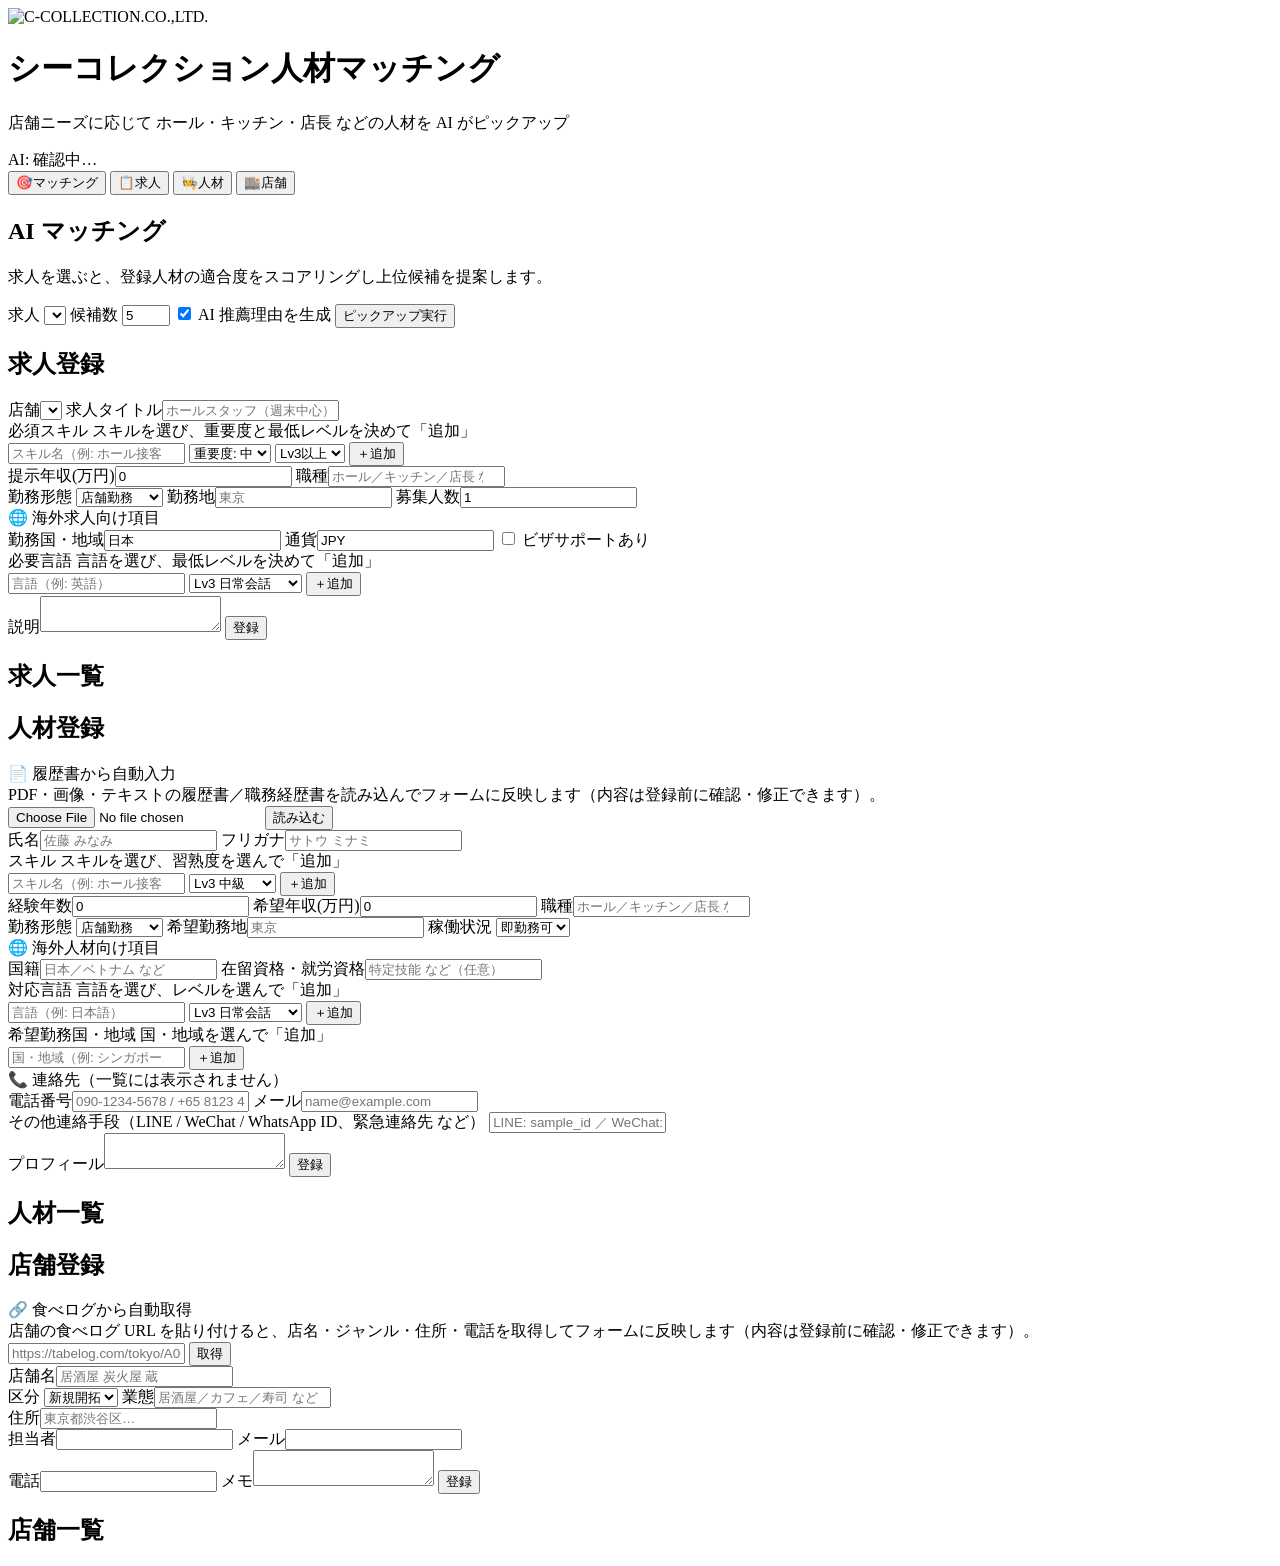
==== app/static/index.html @ c88c8533 "店舗情報を食べログから自動取得 店舗登録時に食べログURLを貼ると、店名・ジャンル(業態)・住所・電話・ 評価を取得してフォームに反映する機能を追加。  - app/tabelog.py: 店舗ページ" ====
<!DOCTYPE html>
<html lang="ja">
<head>
  <meta charset="UTF-8" />
  <meta name="viewport" content="width=device-width, initial-scale=1.0, viewport-fit=cover" />
  <meta name="theme-color" content="#2f6bff" />
  <meta name="mobile-web-app-capable" content="yes" />
  <meta name="apple-mobile-web-app-capable" content="yes" />
  <meta name="apple-mobile-web-app-status-bar-style" content="default" />
  <title>シーコレクション人材マッチング</title>
  <link rel="stylesheet" href="/static/styles.css" />
</head>
<body>
  <header class="app-header">
    <div class="brand">
      <img class="brand-logo" src="/static/logo.png" alt="C-COLLECTION.CO.,LTD." />
      <div>
        <h1>シーコレクション人材マッチング</h1>
        <p class="tagline">店舗ニーズに応じて ホール・キッチン・店長 などの人材を AI がピックアップ</p>
      </div>
    </div>
    <div id="llm-badge" class="badge badge-muted">AI: 確認中…</div>
  </header>

  <nav class="tabs">
    <button class="tab active" data-tab="match"><span class="tab-ico">🎯</span><span class="tab-txt">マッチング</span></button>
    <button class="tab" data-tab="jobs"><span class="tab-ico">📋</span><span class="tab-txt">求人</span></button>
    <button class="tab" data-tab="talents"><span class="tab-ico">🧑‍🍳</span><span class="tab-txt">人材</span></button>
    <button class="tab" data-tab="clients"><span class="tab-ico">🏬</span><span class="tab-txt">店舗</span></button>
  </nav>

  <datalist id="positions">
    <option value="ホール"></option>
    <option value="キッチン"></option>
    <option value="調理長"></option>
    <option value="店長"></option>
    <option value="副店長"></option>
    <option value="バリスタ"></option>
    <option value="寿司職人"></option>
    <option value="パティシエ"></option>
    <option value="ソムリエ"></option>
    <option value="キッチン補助"></option>
  </datalist>
  <datalist id="countries">
    <option value="日本"></option>
    <option value="シンガポール"></option>
    <option value="アメリカ"></option>
    <option value="オーストラリア"></option>
    <option value="香港"></option>
    <option value="UAE"></option>
    <option value="タイ"></option>
    <option value="ベトナム"></option>
    <option value="イギリス"></option>
    <option value="フランス"></option>
  </datalist>
  <datalist id="nationalities">
    <option value="日本"></option>
    <option value="ベトナム"></option>
    <option value="中国"></option>
    <option value="ネパール"></option>
    <option value="フィリピン"></option>
    <option value="韓国"></option>
    <option value="インドネシア"></option>
    <option value="ミャンマー"></option>
    <option value="台湾"></option>
    <option value="タイ"></option>
  </datalist>
  <datalist id="visa-statuses">
    <option value="特定技能（外食業）"></option>
    <option value="技術・人文知識・国際業務"></option>
    <option value="技能"></option>
    <option value="永住者"></option>
    <option value="定住者"></option>
    <option value="日本人の配偶者等"></option>
    <option value="留学"></option>
    <option value="家族滞在"></option>
    <option value="要ビザサポート"></option>
  </datalist>
  <datalist id="skill-list">
    <option value="ホール接客"></option>
    <option value="レジ"></option>
    <option value="ドリンク"></option>
    <option value="配膳"></option>
    <option value="多言語接客"></option>
    <option value="調理"></option>
    <option value="仕込み"></option>
    <option value="焼き場"></option>
    <option value="揚げ場"></option>
    <option value="盛り付け"></option>
    <option value="寿司握り"></option>
    <option value="魚さばき"></option>
    <option value="製菓"></option>
    <option value="パティシエ"></option>
    <option value="バリスタ"></option>
    <option value="ラテアート"></option>
    <option value="ソムリエ"></option>
    <option value="ワイン"></option>
    <option value="メニュー開発"></option>
    <option value="原価管理"></option>
    <option value="店舗管理"></option>
    <option value="シフト管理"></option>
    <option value="在庫管理"></option>
    <option value="衛生管理"></option>
    <option value="発注"></option>
    <option value="洗い場"></option>
  </datalist>
  <datalist id="language-list">
    <option value="日本語"></option>
    <option value="英語"></option>
    <option value="中国語"></option>
    <option value="韓国語"></option>
    <option value="ベトナム語"></option>
    <option value="ネパール語"></option>
    <option value="タガログ語"></option>
    <option value="タイ語"></option>
    <option value="インドネシア語"></option>
    <option value="ミャンマー語"></option>
    <option value="フランス語"></option>
    <option value="スペイン語"></option>
  </datalist>

  <main>
    <!-- ========== マッチング ========== -->
    <section id="tab-match" class="tab-panel active">
      <div class="panel">
        <h2>AI マッチング</h2>
        <p class="hint">求人を選ぶと、登録人材の適合度をスコアリングし上位候補を提案します。</p>
        <div class="row">
          <label>求人
            <select id="match-job"></select>
          </label>
          <label>候補数
            <input id="match-topn" type="number" value="5" min="1" max="50" />
          </label>
          <label class="checkbox">
            <input id="match-llm" type="checkbox" checked /> AI 推薦理由を生成
          </label>
          <button id="run-match" class="primary">ピックアップ実行</button>
        </div>
      </div>
      <div id="match-results" class="results"></div>
    </section>

    <!-- ========== 求人 ========== -->
    <section id="tab-jobs" class="tab-panel">
      <div class="grid-2">
        <div class="panel">
          <h2>求人登録</h2>
          <form id="job-form">
            <label>店舗<select id="job-client" required></select></label>
            <label>求人タイトル<input name="title" required placeholder="ホールスタッフ（週末中心）" /></label>
            <div class="field">
              <div class="field-label">必須スキル <span class="field-hint">スキルを選び、重要度と最低レベルを決めて「追加」</span></div>
              <div class="builder" id="job-skill-builder" data-kind="reqskill">
                <div class="builder-controls">
                  <input class="bd-name" list="skill-list" placeholder="スキル名（例: ホール接客）" />
                  <select class="bd-weight" title="重要度">
                    <option value="3">重要度: 高</option>
                    <option value="2" selected>重要度: 中</option>
                    <option value="1">重要度: 低</option>
                  </select>
                  <select class="bd-min" title="最低レベル">
                    <option value="1">Lv1以上</option>
                    <option value="2">Lv2以上</option>
                    <option value="3" selected>Lv3以上</option>
                    <option value="4">Lv4以上</option>
                    <option value="5">Lv5</option>
                  </select>
                  <button type="button" class="bd-add secondary">＋追加</button>
                </div>
                <div class="builder-chips"></div>
              </div>
            </div>
            <div class="row">
              <label>提示年収(万円)<input name="offered_salary" type="number" value="0" /></label>
              <label>職種<input name="type_os" list="positions" placeholder="ホール／キッチン／店長 など" /></label>
            </div>
            <div class="row">
              <label>勤務形態
                <select name="work_style">
                  <option value="onsite">店舗勤務</option>
                  <option value="online">オンライン</option>
                  <option value="both">どちらも</option>
                </select>
              </label>
              <label>勤務地<input name="location" placeholder="東京" /></label>
              <label>募集人数<input name="headcount" type="number" value="1" /></label>
            </div>
            <div class="intl-section">
              <div class="intl-title">🌐 海外求人向け項目</div>
              <div class="row">
                <label>勤務国・地域<input name="country" list="countries" value="日本" /></label>
                <label>通貨<input name="currency" value="JPY" placeholder="JPY／SGD／USD" /></label>
                <label class="checkbox"><input name="visa_support" type="checkbox" /> ビザサポートあり</label>
              </div>
              <div class="field">
                <div class="field-label">必要言語 <span class="field-hint">言語を選び、最低レベルを決めて「追加」</span></div>
                <div class="builder" id="job-lang-builder" data-kind="reqlang">
                  <div class="builder-controls">
                    <input class="bd-name" list="language-list" placeholder="言語（例: 英語）" />
                    <select class="bd-min" title="最低レベル">
                      <option value="1">Lv1 挨拶程度</option>
                      <option value="2">Lv2 初級</option>
                      <option value="3" selected>Lv3 日常会話</option>
                      <option value="4">Lv4 ビジネス</option>
                      <option value="5">Lv5 ネイティブ</option>
                    </select>
                    <button type="button" class="bd-add secondary">＋追加</button>
                  </div>
                  <div class="builder-chips"></div>
                </div>
              </div>
            </div>
            <label>説明<textarea name="description" rows="2"></textarea></label>
            <button class="primary" type="submit">登録</button>
          </form>
        </div>
        <div class="panel">
          <h2>求人一覧</h2>
          <div id="jobs-list" class="list"></div>
        </div>
      </div>
    </section>

    <!-- ========== 人材 ========== -->
    <section id="tab-talents" class="tab-panel">
      <div class="grid-2">
        <div class="panel">
          <h2>人材登録</h2>
          <div class="resume-box">
            <div class="rb-title">📄 履歴書から自動入力</div>
            <div class="rb-desc">PDF・画像・テキストの履歴書／職務経歴書を読み込んでフォームに反映します（内容は登録前に確認・修正できます）。</div>
            <div class="resume-row">
              <input id="resume-file" type="file"
                     accept=".pdf,.png,.jpg,.jpeg,.webp,.txt,.md,application/pdf,image/*,text/plain" />
              <button type="button" id="resume-btn" class="secondary">読み込む</button>
              <span id="resume-status" class="resume-status"></span>
            </div>
          </div>
          <form id="talent-form">
            <div class="row">
              <label>氏名<input name="name" required placeholder="佐藤 みなみ" /></label>
              <label>フリガナ<input name="kana" placeholder="サトウ ミナミ" /></label>
            </div>
            <div class="field">
              <div class="field-label">スキル <span class="field-hint">スキルを選び、習熟度を選んで「追加」</span></div>
              <div class="builder" id="talent-skill-builder" data-kind="skill">
                <div class="builder-controls">
                  <input class="bd-name" list="skill-list" placeholder="スキル名（例: ホール接客）" />
                  <select class="bd-level" title="習熟度">
                    <option value="1">Lv1 見習い</option>
                    <option value="2">Lv2 初級</option>
                    <option value="3" selected>Lv3 中級</option>
                    <option value="4">Lv4 上級</option>
                    <option value="5">Lv5 熟練</option>
                  </select>
                  <button type="button" class="bd-add secondary">＋追加</button>
                </div>
                <div class="builder-chips"></div>
              </div>
            </div>
            <div class="row">
              <label>経験年数<input name="experience_years" type="number" step="0.5" value="0" /></label>
              <label>希望年収(万円)<input name="desired_salary" type="number" value="0" /></label>
              <label>職種<input name="type_os" list="positions" placeholder="ホール／キッチン／店長 など" /></label>
            </div>
            <div class="row">
              <label>勤務形態
                <select name="work_style">
                  <option value="onsite">店舗勤務</option>
                  <option value="online">オンライン</option>
                  <option value="both">どちらも</option>
                </select>
              </label>
              <label>希望勤務地<input name="location" placeholder="東京" /></label>
              <label>稼働状況
                <select name="availability">
                  <option value="available">即勤務可</option>
                  <option value="assigned">勤務中</option>
                  <option value="unavailable">対応不可</option>
                </select>
              </label>
            </div>
            <div class="intl-section">
              <div class="intl-title">🌐 海外人材向け項目</div>
              <div class="row">
                <label>国籍<input name="nationality" list="nationalities" placeholder="日本／ベトナム など" /></label>
                <label>在留資格・就労資格<input name="visa_status" list="visa-statuses" placeholder="特定技能 など（任意）" /></label>
              </div>
              <div class="field">
                <div class="field-label">対応言語 <span class="field-hint">言語を選び、レベルを選んで「追加」</span></div>
                <div class="builder" id="talent-lang-builder" data-kind="lang">
                  <div class="builder-controls">
                    <input class="bd-name" list="language-list" placeholder="言語（例: 日本語）" />
                    <select class="bd-level" title="レベル">
                      <option value="1">Lv1 挨拶程度</option>
                      <option value="2">Lv2 初級</option>
                      <option value="3" selected>Lv3 日常会話</option>
                      <option value="4">Lv4 ビジネス</option>
                      <option value="5">Lv5 ネイティブ</option>
                    </select>
                    <button type="button" class="bd-add secondary">＋追加</button>
                  </div>
                  <div class="builder-chips"></div>
                </div>
              </div>
              <div class="field">
                <div class="field-label">希望勤務国・地域 <span class="field-hint">国・地域を選んで「追加」</span></div>
                <div class="builder" id="talent-country-builder" data-kind="name">
                  <div class="builder-controls">
                    <input class="bd-name" list="countries" placeholder="国・地域（例: シンガポール）" />
                    <button type="button" class="bd-add secondary">＋追加</button>
                  </div>
                  <div class="builder-chips"></div>
                </div>
              </div>
            </div>
            <div class="contact-section">
              <div class="contact-title">📞 連絡先（一覧には表示されません）</div>
              <div class="row">
                <label>電話番号<input name="phone" type="tel" placeholder="090-1234-5678 / +65 8123 4567" /></label>
                <label>メール<input name="email" type="email" placeholder="name@example.com" /></label>
              </div>
              <label>その他連絡手段（LINE / WeChat / WhatsApp ID、緊急連絡先 など）
                <input name="contact_note" placeholder="LINE: sample_id ／ WeChat: sample" />
              </label>
            </div>
            <label>プロフィール<textarea name="profile" rows="2"></textarea></label>
            <button class="primary" type="submit">登録</button>
          </form>
        </div>
        <div class="panel">
          <h2>人材一覧</h2>
          <div id="talents-list" class="list"></div>
        </div>
      </div>
    </section>

    <!-- ========== 店舗 ========== -->
    <section id="tab-clients" class="tab-panel">
      <div class="grid-2">
        <div class="panel">
          <h2>店舗登録</h2>
          <div class="fetch-box">
            <div class="fetch-title">🔗 食べログから自動取得</div>
            <div class="fetch-desc">店舗の食べログ URL を貼り付けると、店名・ジャンル・住所・電話を取得してフォームに反映します（内容は登録前に確認・修正できます）。</div>
            <div class="fetch-row">
              <input id="tabelog-url" type="url" placeholder="https://tabelog.com/tokyo/A0000/..." />
              <button type="button" id="tabelog-btn" class="secondary">取得</button>
            </div>
            <span id="tabelog-status" class="resume-status"></span>
          </div>
          <form id="client-form">
            <label>店舗名<input name="name" required placeholder="居酒屋 炭火屋 蔵" /></label>
            <div class="row">
              <label>区分
                <select name="kind">
                  <option value="new">新規開拓</option>
                  <option value="existing">既存顧客</option>
                </select>
              </label>
              <label>業態<input name="industry" placeholder="居酒屋／カフェ／寿司 など" /></label>
            </div>
            <label>住所<input name="address" placeholder="東京都渋谷区…" /></label>
            <div class="row">
              <label>担当者<input name="contact_name" /></label>
              <label>メール<input name="contact_email" type="email" /></label>
            </div>
            <label>電話<input name="phone" /></label>
            <label>メモ<textarea name="notes" rows="2"></textarea></label>
            <button class="primary" type="submit">登録</button>
          </form>
        </div>
        <div class="panel">
          <h2>店舗一覧</h2>
          <div id="clients-list" class="list"></div>
        </div>
      </div>
    </section>
  </main>

  <div id="toast" class="toast"></div>
  <script src="/static/app.js"></script>
</body>
</html>
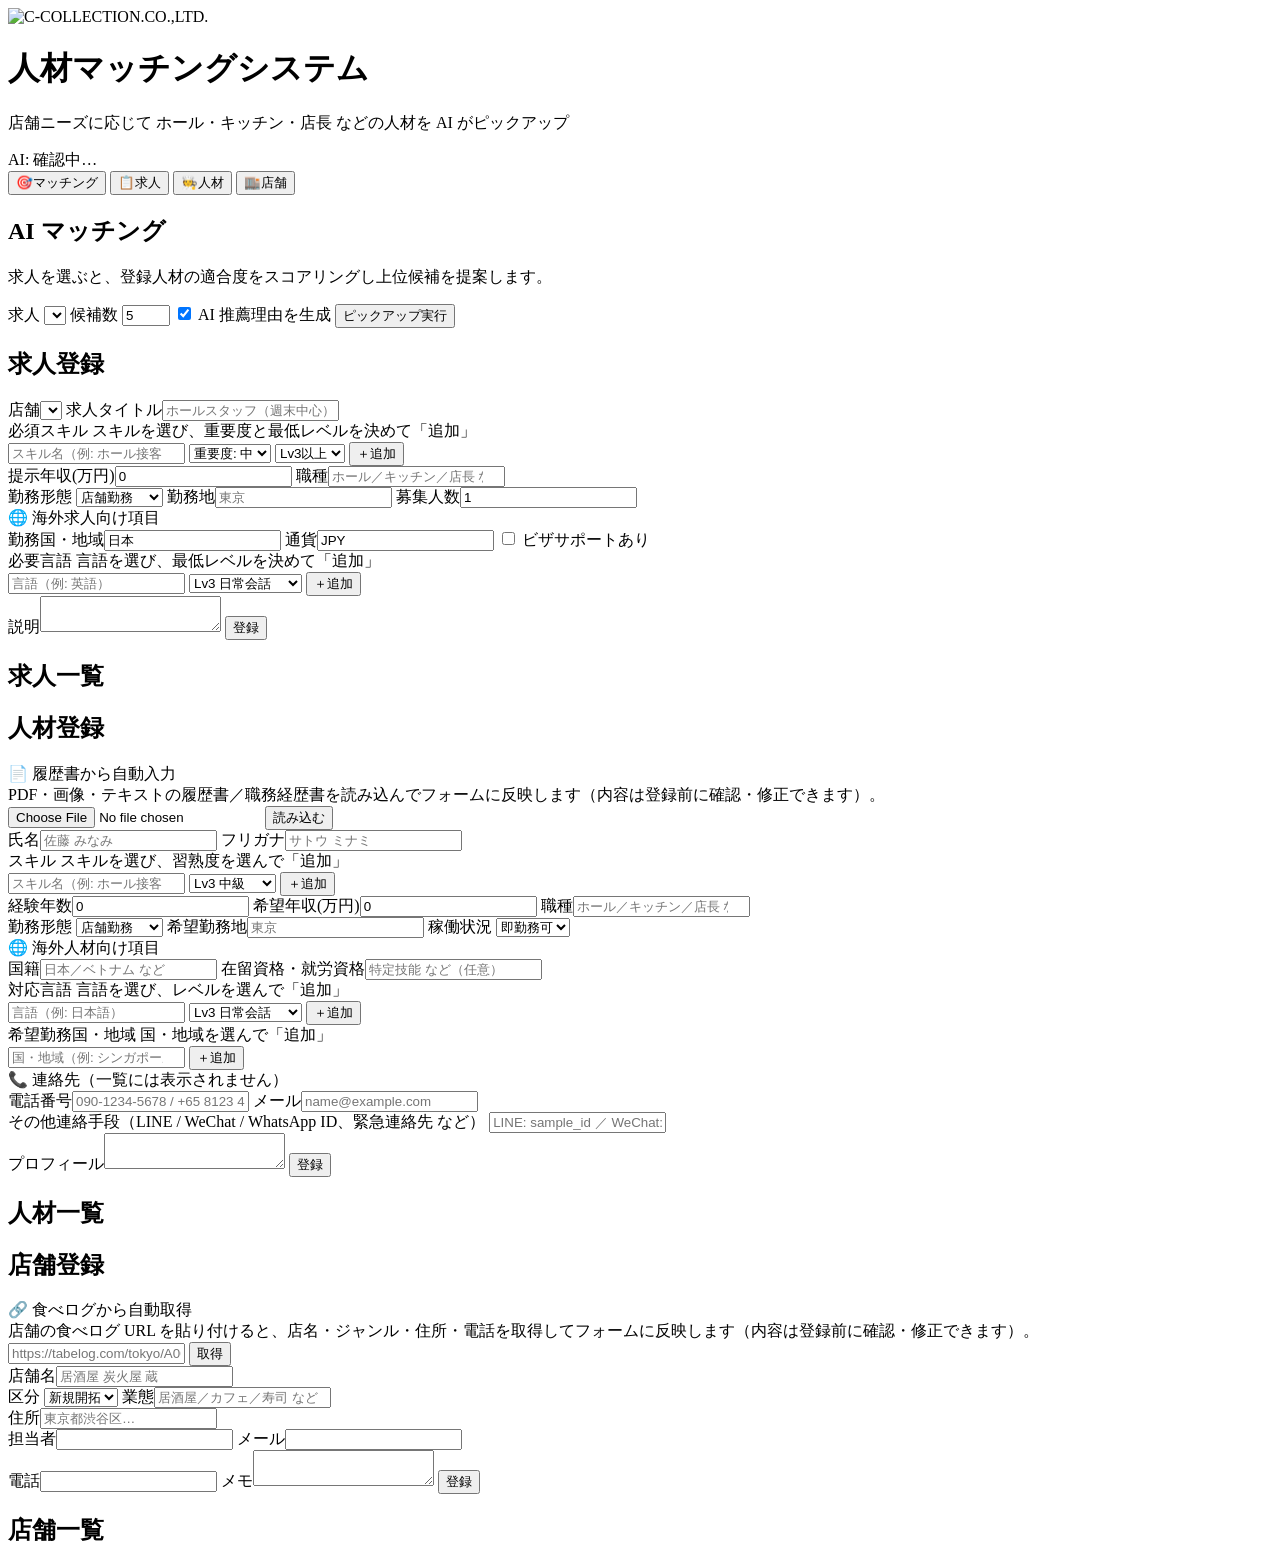
==== commit a19525f4: "タイトルを「人材マッチングシステム」に変更 - <title>・ヘッダー h1・FastAPI title・README を更新 - C-COLLECTION ロゴはそのまま掲載  Co-Author" ====
--- a/app/static/index.html
+++ b/app/static/index.html
@@ -7,7 +7,7 @@
   <meta name="mobile-web-app-capable" content="yes" />
   <meta name="apple-mobile-web-app-capable" content="yes" />
   <meta name="apple-mobile-web-app-status-bar-style" content="default" />
-  <title>シーコレクション人材マッチング</title>
+  <title>人材マッチングシステム</title>
   <link rel="stylesheet" href="/static/styles.css" />
 </head>
 <body>
@@ -15,7 +15,7 @@
     <div class="brand">
       <img class="brand-logo" src="/static/logo.png" alt="C-COLLECTION.CO.,LTD." />
       <div>
-        <h1>シーコレクション人材マッチング</h1>
+        <h1>人材マッチングシステム</h1>
         <p class="tagline">店舗ニーズに応じて ホール・キッチン・店長 などの人材を AI がピックアップ</p>
       </div>
     </div>
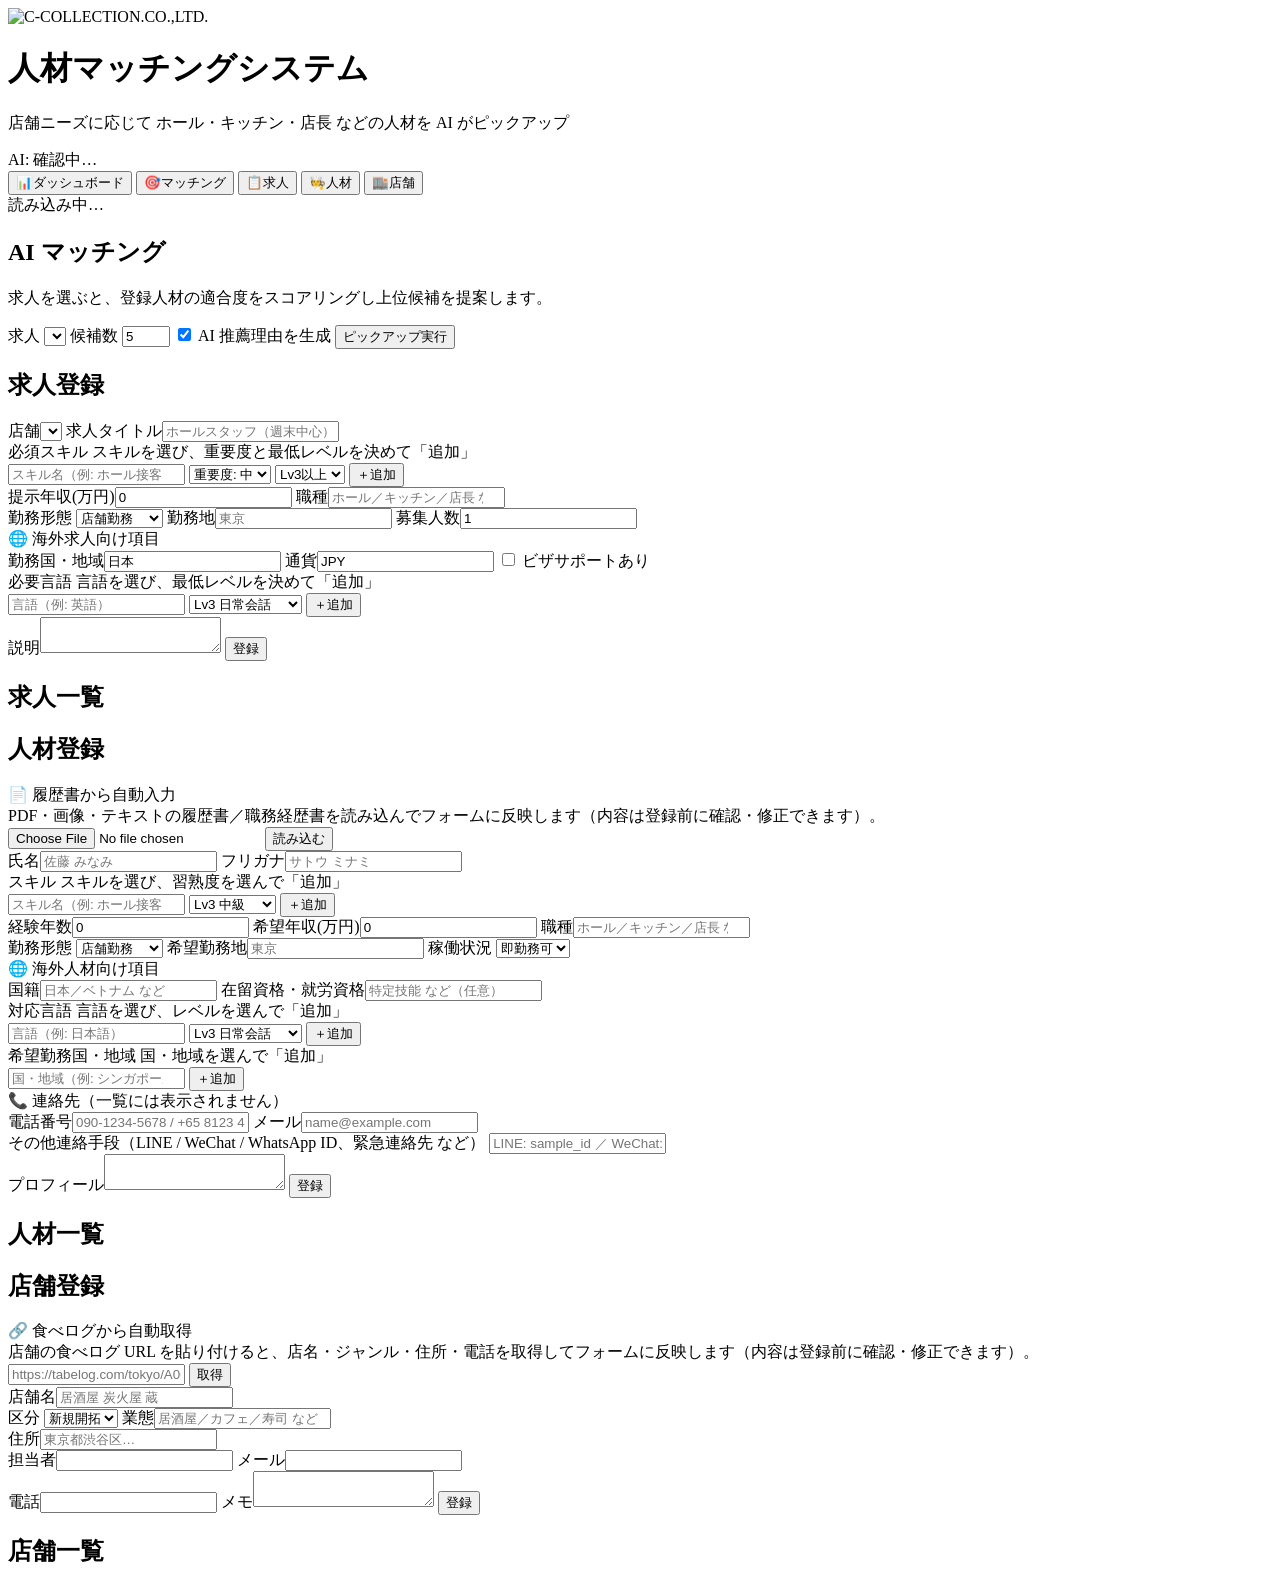
==== commit 09906050: "ダッシュボードを追加 トップに「📊 ダッシュボード」タブ（既定表示）を新設。  - KPI: 店舗数 / 稼働可能な人材 / 募集中の求人 / 保存済みマッチ   （タイルクリックで各タブへ遷移） -" ====
--- a/app/static/index.html
+++ b/app/static/index.html
@@ -22,8 +22,14 @@
     <div id="llm-badge" class="badge badge-muted">AI: 確認中…</div>
   </header>
 
+  <div id="storage-warning" class="storage-warning" hidden>
+    ⚠️ 一時ストレージで動作中のため、<b>登録データは保存されません</b>（再起動で消えます）。
+    永続化するには外部データベースを設定してください（README の「データ永続化」を参照）。
+  </div>
+
   <nav class="tabs">
-    <button class="tab active" data-tab="match"><span class="tab-ico">🎯</span><span class="tab-txt">マッチング</span></button>
+    <button class="tab active" data-tab="dashboard"><span class="tab-ico">📊</span><span class="tab-txt">ダッシュボード</span></button>
+    <button class="tab" data-tab="match"><span class="tab-ico">🎯</span><span class="tab-txt">マッチング</span></button>
     <button class="tab" data-tab="jobs"><span class="tab-ico">📋</span><span class="tab-txt">求人</span></button>
     <button class="tab" data-tab="talents"><span class="tab-ico">🧑‍🍳</span><span class="tab-txt">人材</span></button>
     <button class="tab" data-tab="clients"><span class="tab-ico">🏬</span><span class="tab-txt">店舗</span></button>
@@ -120,8 +126,13 @@
   </datalist>
 
   <main>
+    <!-- ========== ダッシュボード ========== -->
+    <section id="tab-dashboard" class="tab-panel active">
+      <div id="dashboard"><div class="empty">読み込み中…</div></div>
+    </section>
+
     <!-- ========== マッチング ========== -->
-    <section id="tab-match" class="tab-panel active">
+    <section id="tab-match" class="tab-panel">
       <div class="panel">
         <h2>AI マッチング</h2>
         <p class="hint">求人を選ぶと、登録人材の適合度をスコアリングし上位候補を提案します。</p>
@@ -212,6 +223,8 @@
               </div>
             </div>
             <label>説明<textarea name="description" rows="2"></textarea></label>
+            <div class="edit-banner" id="job-edit" hidden>✏️ 編集中：<span class="edit-name"></span>
+              <button type="button" class="link-btn" data-cancel="job">キャンセル</button></div>
             <button class="primary" type="submit">登録</button>
           </form>
         </div>
@@ -326,6 +339,8 @@
               </label>
             </div>
             <label>プロフィール<textarea name="profile" rows="2"></textarea></label>
+            <div class="edit-banner" id="talent-edit" hidden>✏️ 編集中：<span class="edit-name"></span>
+              <button type="button" class="link-btn" data-cancel="talent">キャンセル</button></div>
             <button class="primary" type="submit">登録</button>
           </form>
         </div>
@@ -368,6 +383,8 @@
             </div>
             <label>電話<input name="phone" /></label>
             <label>メモ<textarea name="notes" rows="2"></textarea></label>
+            <div class="edit-banner" id="client-edit" hidden>✏️ 編集中：<span class="edit-name"></span>
+              <button type="button" class="link-btn" data-cancel="client">キャンセル</button></div>
             <button class="primary" type="submit">登録</button>
           </form>
         </div>
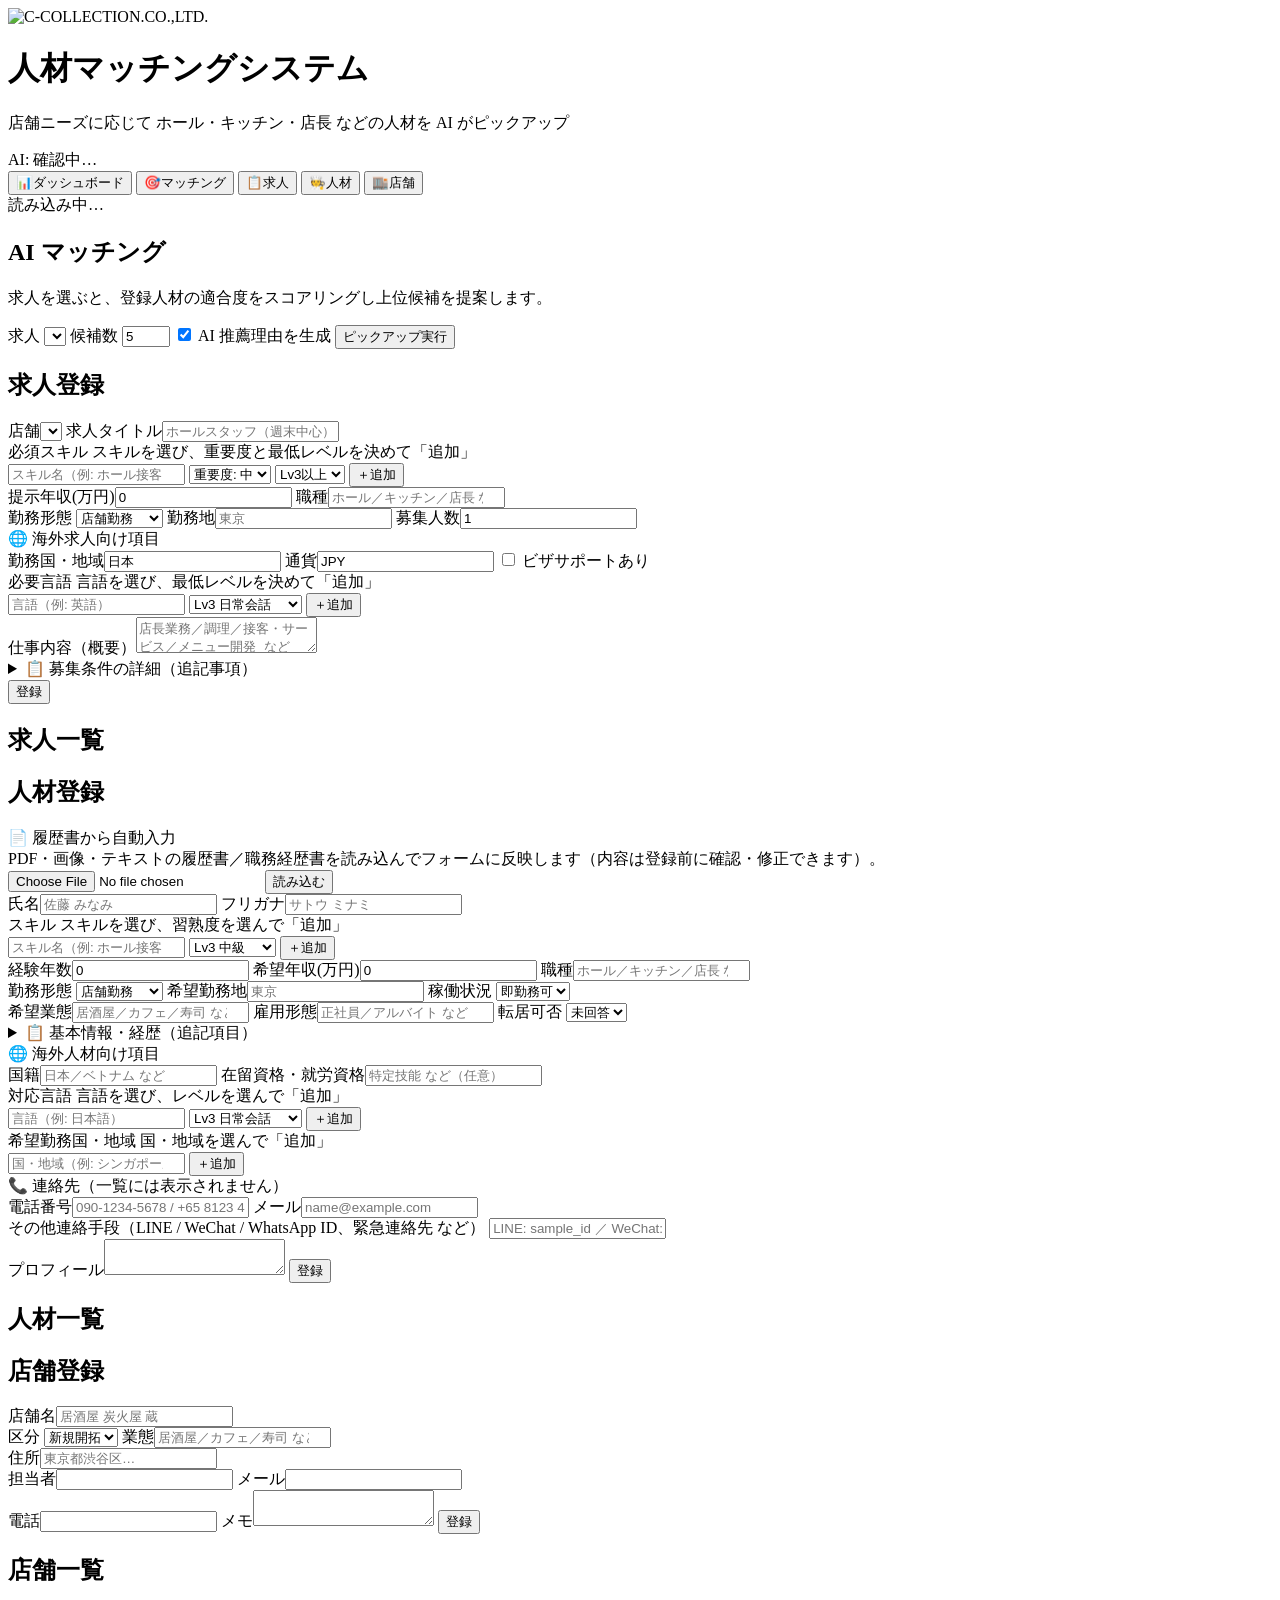
==== commit 2cbaf363: "登録項目の追加（求人・人材の追記事項）＋食べログ機能の撤去 追記項目（アップロード仕様書 2 点を反映）: - 求人: 雇用形態 / 給与詳細 / 勤務時間 / 休日・休暇 / 応募資格 / 福利厚生" ====
--- a/app/static/index.html
+++ b/app/static/index.html
@@ -36,16 +36,73 @@
   </nav>
 
   <datalist id="positions">
-    <option value="ホール"></option>
-    <option value="キッチン"></option>
-    <option value="調理長"></option>
-    <option value="店長"></option>
-    <option value="副店長"></option>
+    <option value="料理長・料理長候補"></option>
+    <option value="調理師・キッチンスタッフ"></option>
+    <option value="調理見習い"></option>
+    <option value="寿司職人"></option>
+    <option value="鉄板調理"></option>
+    <option value="パティシエ・製菓"></option>
+    <option value="パン職人・パン製造"></option>
+    <option value="ピッツァイオーロ"></option>
+    <option value="蕎麦職人・うどん職人"></option>
+    <option value="天ぷら職人"></option>
+    <option value="焼鳥職人"></option>
+    <option value="栄養士・管理栄養士"></option>
+    <option value="店長・店長候補"></option>
+    <option value="ホールスタッフ"></option>
+    <option value="女将・和装ホール"></option>
+    <option value="ソムリエ"></option>
+    <option value="バーテンダー"></option>
     <option value="バリスタ"></option>
-    <option value="寿司職人"></option>
-    <option value="パティシエ"></option>
-    <option value="ソムリエ"></option>
-    <option value="キッチン補助"></option>
+    <option value="レセプショニスト"></option>
+    <option value="販売"></option>
+    <option value="本部スタッフ"></option>
+    <option value="SV"></option>
+    <option value="料理講師"></option>
+    <option value="委託契約・経営者"></option>
+    <option value="食品加工・製造"></option>
+    <option value="商品・メニュー開発"></option>
+    <option value="調理補助・洗い場"></option>
+    <option value="その他"></option>
+  </datalist>
+  <datalist id="industries">
+    <option value="和食"></option>
+    <option value="日本料理・懐石料理"></option>
+    <option value="寿司・回転寿司"></option>
+    <option value="イタリアン"></option>
+    <option value="フレンチ"></option>
+    <option value="洋食・西洋料理"></option>
+    <option value="カフェ・喫茶店"></option>
+    <option value="ケーキ屋・洋菓子"></option>
+    <option value="和菓子"></option>
+    <option value="パン屋（ベーカリー）"></option>
+    <option value="居酒屋"></option>
+    <option value="焼鳥・鳥料理"></option>
+    <option value="焼肉・韓国料理"></option>
+    <option value="中華料理"></option>
+    <option value="アジア料理・エスニック"></option>
+    <option value="スペイン料理"></option>
+    <option value="ホテル・旅館"></option>
+    <option value="ウエディング"></option>
+    <option value="給食"></option>
+    <option value="専門料理"></option>
+    <option value="ステーキ・鉄板焼き"></option>
+    <option value="うどん屋・蕎麦屋"></option>
+    <option value="バル"></option>
+    <option value="バー（BAR）"></option>
+    <option value="ラーメン"></option>
+    <option value="ファミレス"></option>
+    <option value="ファストフード"></option>
+    <option value="惣菜・弁当"></option>
+    <option value="精肉・鮮魚"></option>
+    <option value="その他"></option>
+  </datalist>
+  <datalist id="employment-types">
+    <option value="正社員"></option>
+    <option value="契約社員"></option>
+    <option value="アルバイト・パート"></option>
+    <option value="業務委託"></option>
+    <option value="その他"></option>
   </datalist>
   <datalist id="countries">
     <option value="日本"></option>
@@ -222,7 +279,19 @@
                 </div>
               </div>
             </div>
-            <label>説明<textarea name="description" rows="2"></textarea></label>
+            <label>仕事内容（概要）<textarea name="description" rows="2" placeholder="店長業務／調理／接客・サービス／メニュー開発 など"></textarea></label>
+            <details class="more-section">
+              <summary>📋 募集条件の詳細（追記事項）</summary>
+              <label>雇用形態<input name="employment_type" list="employment-types" placeholder="正社員／契約社員／アルバイト・パート など" /></label>
+              <label>給与詳細<textarea name="salary_detail" rows="2" placeholder="月給/時給/年俸・固定残業代（有無/金額/時間）・試用期間・昇給・賞与（年○回）・インセンティブ・交通費・各種手当"></textarea></label>
+              <label>勤務時間<textarea name="working_hours" rows="2" placeholder="勤務時間（例:10:00〜22:00）・シフト制・実働/休憩・残業（月平均）・夜勤の有無"></textarea></label>
+              <label>休日・休暇<textarea name="holidays" rows="2" placeholder="年間休日数・完全週休二日制など・有給・夏季/年末年始・慶弔・育児/介護"></textarea></label>
+              <label>応募資格<textarea name="requirements" rows="2" placeholder="経験年数・調理経験・資格（調理師免許等）・語学力・年齢/学歴不問 など"></textarea></label>
+              <label>福利厚生<textarea name="benefits" rows="2" placeholder="社会保険完備・制服貸与・まかない・社宅/住宅手当・研修制度（語学等）・ビザサポート（海外）"></textarea></label>
+              <label>求める人物像<textarea name="ideal_candidate" rows="2" placeholder="チームワーク重視・成長意欲・接客好き・海外で活躍したい方 など"></textarea></label>
+              <label>選考フロー<textarea name="selection_flow" rows="2" placeholder="書類選考→面接（回数）→実技試験の有無→内定までの期間"></textarea></label>
+              <label>その他（店舗情報）<textarea name="store_info" rows="2" placeholder="店舗の特徴・客単価・席数・スタッフ構成・キャリアアップ制度・独立実績・オープニング・海外の渡航/住居支援 など"></textarea></label>
+            </details>
             <div class="edit-banner" id="job-edit" hidden>✏️ 編集中：<span class="edit-name"></span>
               <button type="button" class="link-btn" data-cancel="job">キャンセル</button></div>
             <button class="primary" type="submit">登録</button>
@@ -294,6 +363,40 @@
                 </select>
               </label>
             </div>
+            <div class="row">
+              <label>希望業態<input name="desired_industry" list="industries" placeholder="居酒屋／カフェ／寿司 など" /></label>
+              <label>雇用形態<input name="employment_type" list="employment-types" placeholder="正社員／アルバイト など" /></label>
+              <label>転居可否
+                <select name="relocation">
+                  <option value="">未回答</option>
+                  <option value="可">可</option>
+                  <option value="不可">不可</option>
+                </select>
+              </label>
+            </div>
+            <details class="more-section">
+              <summary>📋 基本情報・経歴（追記項目）</summary>
+              <div class="row">
+                <label>性別
+                  <select name="gender">
+                    <option value="">未回答</option>
+                    <option value="男性">男性</option>
+                    <option value="女性">女性</option>
+                    <option value="その他">その他</option>
+                  </select>
+                </label>
+                <label>生年月日<input name="birthdate" type="date" /></label>
+              </div>
+              <label>現住所<input name="address" placeholder="東京都◯◯区…" /></label>
+              <div class="row">
+                <label>最終学歴<input name="education" placeholder="◯◯大学 卒 など" /></label>
+                <label>保有資格<input name="certifications" placeholder="調理師免許 など" /></label>
+              </div>
+              <label>職務経歴<textarea name="work_history" rows="3" placeholder="店舗名／期間（◯年◯月〜◯年◯月）／業態／職種／仕事内容／退職理由／雇用形態／最終役職／給与／席数／客単価 など"></textarea></label>
+              <label>海外勤務経験<textarea name="overseas_experience" rows="2" placeholder="国・期間・業務内容 など（あれば）"></textarea></label>
+              <label>自己PR<textarea name="self_pr" rows="2"></textarea></label>
+              <label>将来の目標<textarea name="future_goals" rows="2" placeholder="独立・海外挑戦・専門性向上 など"></textarea></label>
+            </details>
             <div class="intl-section">
               <div class="intl-title">🌐 海外人材向け項目</div>
               <div class="row">
@@ -356,15 +459,6 @@
       <div class="grid-2">
         <div class="panel">
           <h2>店舗登録</h2>
-          <div class="fetch-box">
-            <div class="fetch-title">🔗 食べログから自動取得</div>
-            <div class="fetch-desc">店舗の食べログ URL を貼り付けると、店名・ジャンル・住所・電話を取得してフォームに反映します（内容は登録前に確認・修正できます）。</div>
-            <div class="fetch-row">
-              <input id="tabelog-url" type="url" placeholder="https://tabelog.com/tokyo/A0000/..." />
-              <button type="button" id="tabelog-btn" class="secondary">取得</button>
-            </div>
-            <span id="tabelog-status" class="resume-status"></span>
-          </div>
           <form id="client-form">
             <label>店舗名<input name="name" required placeholder="居酒屋 炭火屋 蔵" /></label>
             <div class="row">
@@ -374,7 +468,7 @@
                   <option value="existing">既存顧客</option>
                 </select>
               </label>
-              <label>業態<input name="industry" placeholder="居酒屋／カフェ／寿司 など" /></label>
+              <label>業態<input name="industry" list="industries" placeholder="居酒屋／カフェ／寿司 など" /></label>
             </div>
             <label>住所<input name="address" placeholder="東京都渋谷区…" /></label>
             <div class="row">
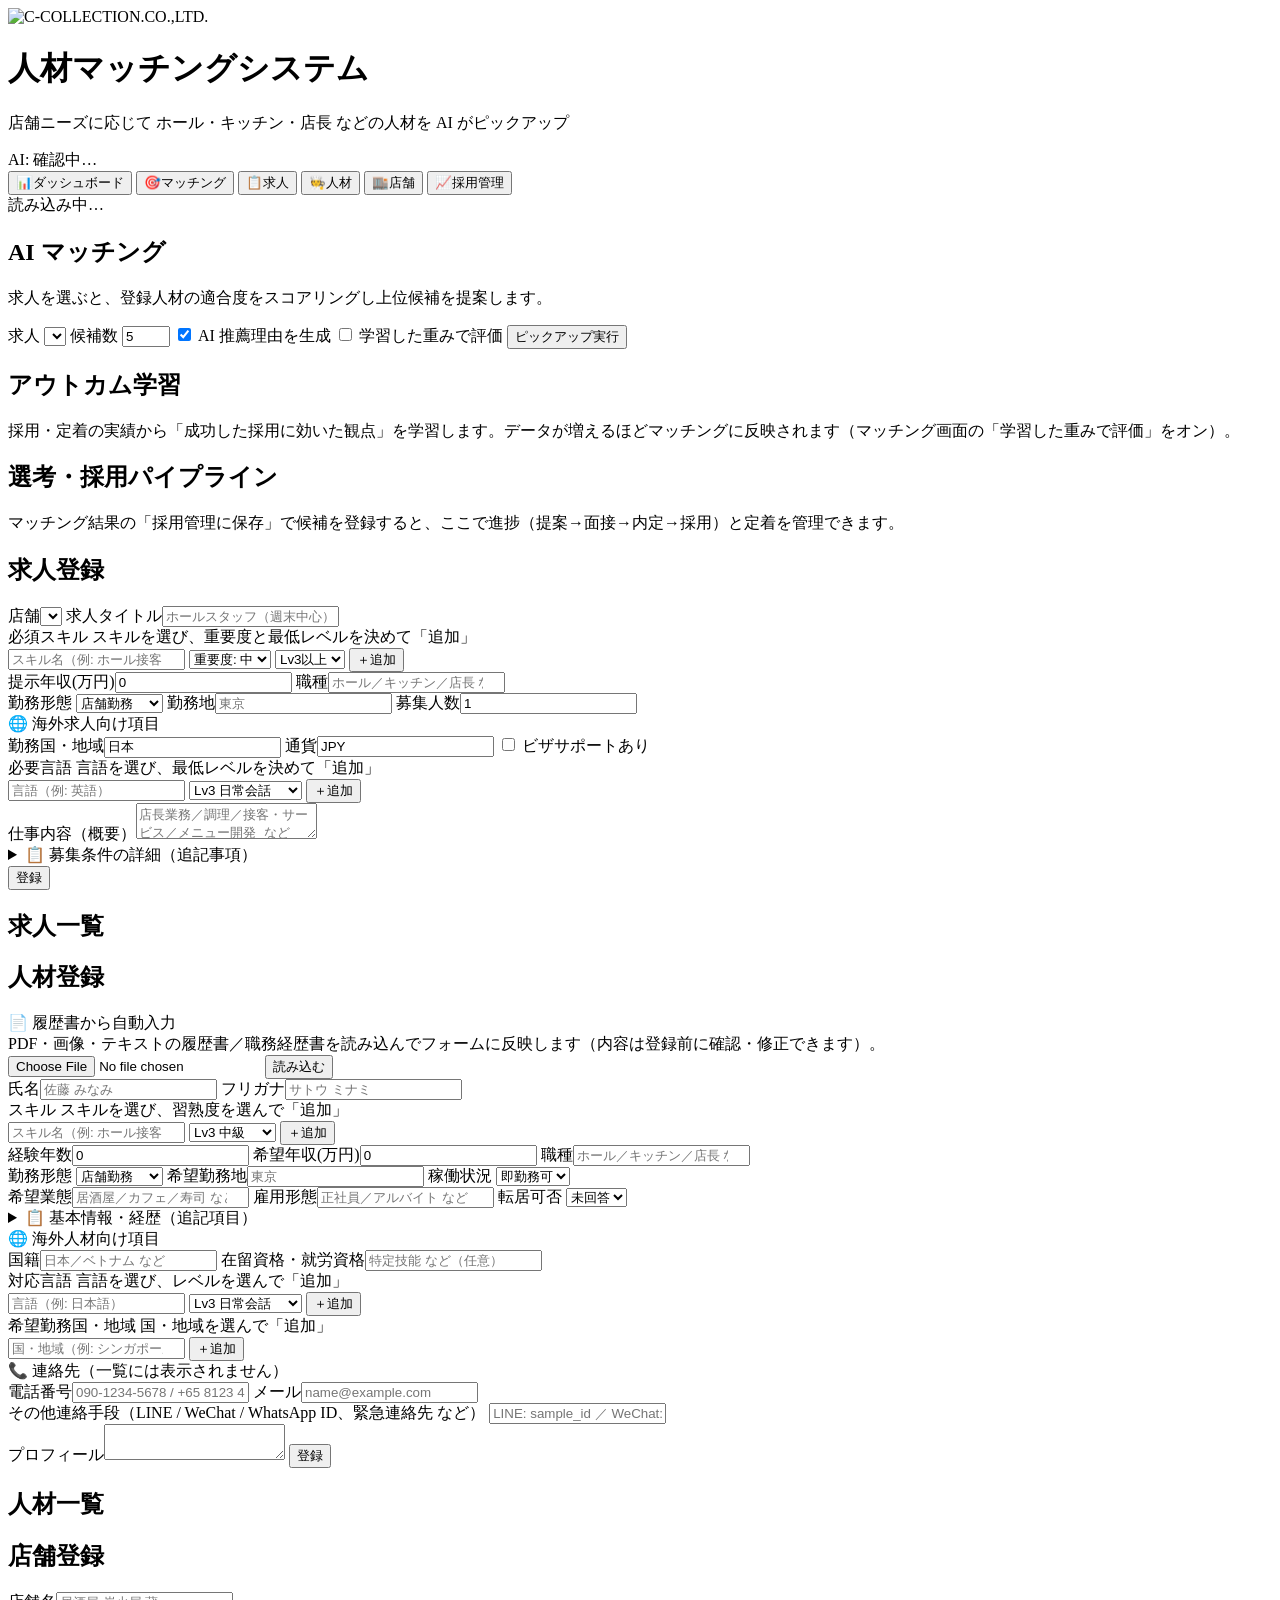
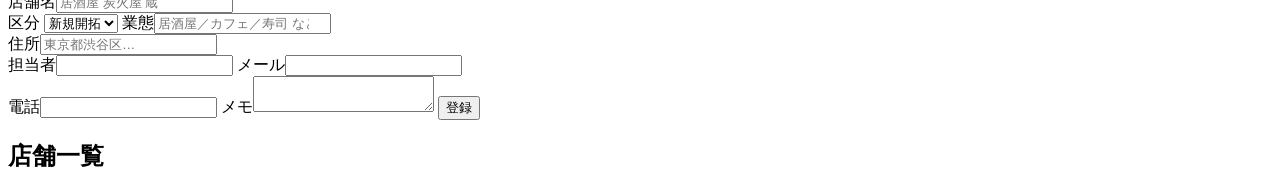
==== commit 731783fc: "アウトカム学習（定着率フィードバック）を追加（差別化機能②） マッチングして終わりではなく、採用後の定着まで扱い紹介の質を継続的に高める。  - app/learning.py: 成功採用/失敗の観点" ====
--- a/app/static/index.html
+++ b/app/static/index.html
@@ -33,6 +33,7 @@
     <button class="tab" data-tab="jobs"><span class="tab-ico">📋</span><span class="tab-txt">求人</span></button>
     <button class="tab" data-tab="talents"><span class="tab-ico">🧑‍🍳</span><span class="tab-txt">人材</span></button>
     <button class="tab" data-tab="clients"><span class="tab-ico">🏬</span><span class="tab-txt">店舗</span></button>
+    <button class="tab" data-tab="pipeline"><span class="tab-ico">📈</span><span class="tab-txt">採用管理</span></button>
   </nav>
 
   <datalist id="positions">
@@ -203,10 +204,28 @@
           <label class="checkbox">
             <input id="match-llm" type="checkbox" checked /> AI 推薦理由を生成
           </label>
+          <label class="checkbox" title="採用・定着の実績から学習した重みで評価します">
+            <input id="match-learned" type="checkbox" /> 学習した重みで評価
+          </label>
           <button id="run-match" class="primary">ピックアップ実行</button>
         </div>
       </div>
       <div id="match-results" class="results"></div>
+    </section>
+
+    <!-- ========== 採用管理（アウトカム学習） ========== -->
+    <section id="tab-pipeline" class="tab-panel">
+      <div id="pl-metrics"></div>
+      <div class="panel">
+        <h2>アウトカム学習</h2>
+        <p class="hint">採用・定着の実績から「成功した採用に効いた観点」を学習します。データが増えるほどマッチングに反映されます（マッチング画面の「学習した重みで評価」をオン）。</p>
+        <div id="pl-learning"></div>
+      </div>
+      <div class="panel">
+        <h2>選考・採用パイプライン</h2>
+        <p class="hint">マッチング結果の「採用管理に保存」で候補を登録すると、ここで進捗（提案→面接→内定→採用）と定着を管理できます。</p>
+        <div id="pl-list" class="list"></div>
+      </div>
     </section>
 
     <!-- ========== 求人 ========== -->
